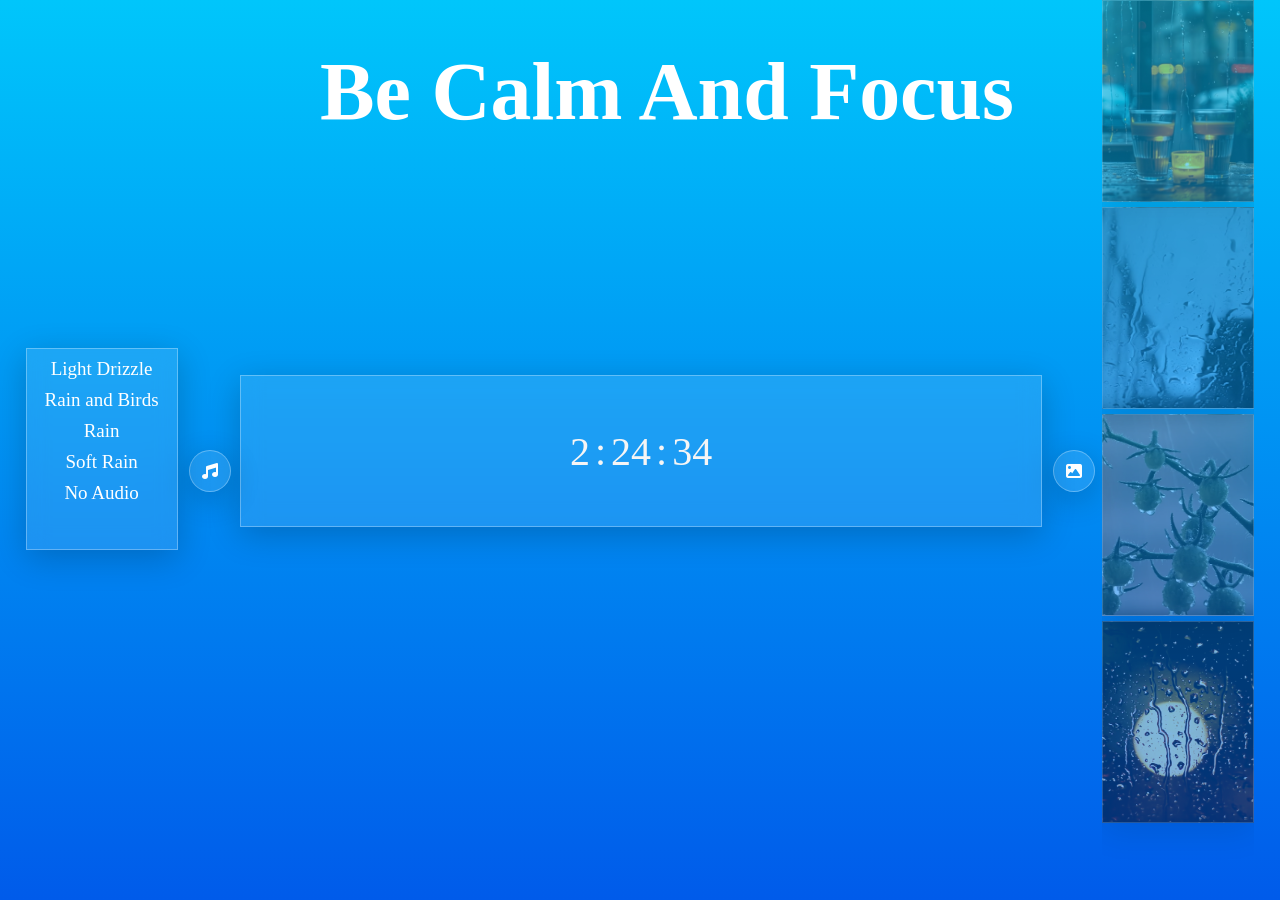
==== index.html @ 74d5f7e4 "Update HTML structure and video sources" ====
<!DOCTYPE html>
<html lang="en">
<head>
    <meta charset="UTF-8">
    <meta name="viewport" content="width=device-width, initial-scale=1.0">
    <title>Document</title>
     <link rel="preconnect" href="https://fonts.googleapis.com">
     <link rel="preconnect" href="https://fonts.gstatic.com" crossorigin>
     <link href="https://fonts.googleapis.com/css2?family=Permanent+Marker&family=Pixelify+Sans:wght@400..700&display=swap" rel="stylesheet">
    <link rel="stylesheet" href="./clock.css">
    <link rel="stylesheet" href="https://cdnjs.cloudflare.com/ajax/libs/font-awesome/6.5.1/css/all.min.css">
</head>
<body>
        

    <div class="hero">
        <div class="words">
          <h3>Be Calm And Focus</h3> 
        </div>

       
        <video autoplay loop muted class="previd vid1" >
           <source src="./tea-window.mp4" type="video/mp4">
        </video>
        <video autoplay loop muted class="previd vid2" >
           <source src="./window.mp4" type="video/mp4">
        </video>
        <video autoplay loop muted class="previd vid3" >
           <source src="./tomato.mp4" type="video/mp4">
        </video>
        <video autoplay loop muted class="previd vid4" >
           <source src="./light-window.mp4" type="video/mp4">
        </video>


         <video autoplay loop muted class="audio">
           <source src="" type="audio/mpeg">
        </video>



        <div class="container">
            <div class="clock">
                <span id="hrs">00</span>
                <span >:</span>
                <span id="mins">00</span>
                <span >:</span>
                <span id="secs">00</span>
            </div>
        </div>

        <div class="thumbnail">
            
            <div class="log1 log" ></div>
            <div class="log2 log" ></div>
            <div class="log3 log" ></div>
            <div class="log4 log" ></div>
        </div>

        <!-- <div class="photos">
            <div class="pic1 pics" ></div>
            <div class="pic2 pics" ></div>
            <div class="pic3 pics" ></div>
            <div class="pic4 pics" ></div>
        </div> -->

        <div class="log0"><i class="fa-solid fa-image"></i></div>

        
            
         
        <div class="audio-icon" ><i class="fa-solid fa-music"></i> </div>

        <div class="audio-select">
            <div class="audio1 audi">Light Drizzle</div>
            <div class="audio2 audi">Rain and Birds</div>
            <div class="audio3 audi">Rain</div>
            <div class="audio4 audi">Soft Rain</div>
            <div class="audio5 audi">No Audio</div>
        </div>
        


    </div> 
    



    <script src="https://cdnjs.cloudflare.com/ajax/libs/gsap/3.13.0/gsap.min.js" integrity="sha512-NcZdtrT77bJr4STcmsGAESr06BYGE8woZdSdEgqnpyqac7sugNO+Tr4bGwGF3MsnEkGKhU2KL2xh6Ec+BqsaHA==" crossorigin="anonymous" referrerpolicy="no-referrer"></script>
    <script src="./clock.js"></script>
</body>

</html>
---- clock.css ----
*{
    margin: 0;
    padding: 0;
    font-family: "Permanent Marker", cursive;
}
.hero{
    position: relative;
    height: 100vh;
    width: 100vw;
    background: linear-gradient(180deg, #00c6fb, #005bea);
    

}

.words{
    position: absolute;
    z-index: 2;
    color: white;
    top: 5%;
    left: 25%;
    font-size: 70px;


}

video{
    position: absolute;
    height: 100vh;
    width: 100vw;
    object-fit: cover;
    /* opacity: 0; */
    z-index: -1;

}

.vid1{
    z-index: 1;
}


.container{
    z-index: 2;
    width: 800px;
    height: 150px;
    position: absolute;
    top: 50%;
    left: 50%;
    transform: translate(-50%, -50%);
    
    
    
}
.clock{
    z-index: 2;
    height: 100%;
    width: 100%; 
    text-align: center;
    font-size: 40px;
    color: whitesmoke;
    display: flex;
    justify-content: center;
    align-items: center;
    gap: 5px;
    border: solid 1px rgba(255, 255, 255, 0.3);
    box-shadow: 0 8px 32px rgba(0, 0, 0, 0.2);
    background-color: rgba(255, 255, 255, 0.11) ;
    backdrop-filter: blur(10px);


}

.thumbnail{
    z-index: 2;
    position: absolute;
    display: flex;
    flex-direction: column;
    top: 0;
    right: 2%;
    gap: 5px; 
    overflow-y: scroll;
    overflow-x: hidden ;
    height: 100vh;
    /* display: none; */
}

.thumbnail::-webkit-scrollbar{
    display: none;
 }

 .log0{
    z-index: 2;
    height:40px;
    width: 40px;
    border-radius: 50%;
    border: solid 1px rgba(255, 255, 255, 0.3);
    box-shadow: 0 8px 32px rgba(0, 0, 0, 0.2);
    background-color: rgba(255, 255, 255, 0.11) ;
    backdrop-filter: blur(10px);
    position: absolute;
    right:185px;
    
    top: 50%;
 }

/* .audio{
    position: absolute;
    width: 200px;
    height: 150px;
    display: flex;
    flex-direction: row;
    gap: 10px;
    top: 40%;
    left: 1%;
    z-index: 2;
    justify-content: center;
    align-items: center;
} */

.audio-icon{
    z-index: 2;
    height:40px;
    width: 40px;
    border-radius: 50%;
    border: solid 1px rgba(255, 255, 255, 0.3);
    box-shadow: 0 8px 32px rgba(0, 0, 0, 0.2);
    background-color: rgba(255, 255, 255, 0.11) ;
    backdrop-filter: blur(10px);
    position: relative;
    top: 50%;
    left: 189px;
    display: flex;
    justify-content: center;
    align-items: center;
    transition: transform 0.8 ease;


}

.audio-icon i{
    position: absolute;
    color: white;

}

.audio-icon i:hover{
    cursor: pointer;
    transform: scale(1.5);
}

.audi{
    display: flex;
    justify-content: center;
    align-items: center;
    margin: 9px 0;
    color: white;
    font-size: 19px;;
}

.audi:hover{
    border: solid 1px rgba(255, 255, 255, 0.3);
    box-shadow: 0 8px 32px rgba(0, 0, 0, 0.2);
    background-color: rgba(255, 255, 255, 0.11) ;
    backdrop-filter: blur(10px);
    cursor: pointer;

}

.audio-select{
    height:200px;
    width: 150px;
    border: solid 1px rgba(255, 255, 255, 0.3);
    box-shadow: 0 8px 32px rgba(0, 0, 0, 0.2);
    background-color: rgba(255, 255, 255, 0.11) ;
    backdrop-filter: blur(10px);
    /* display: none; */
    position: relative;
    top: 34%;
    left: 2%;
    z-index: 2;
}

.log{
    
    z-index: 2;
    height: 200px;
    width: 150px;
    border: solid 1px rgba(255, 255, 255, 0.3);
    box-shadow: 0 8px 32px rgba(0, 0, 0, 0.2);
    background-color: rgba(255, 255, 255, 0.15) ;
    backdrop-filter: blur(5px);
    transition: transform 0.8 ease;

}

.log:hover{
    transform: scale(1.02);
    opacity: 1;
    cursor: pointer;
   
}

.log0{

    display: flex;
    justify-content: center;
    align-items: center;
    z-index: 1;
}

.log0:hover{
    cursor: pointer;
}

.log0 i{
    color: white;
}

.log0 i:hover{
     cursor: pointer;
     transform: scale(1.5);
}




.log1{

    background-image: url(./images/tea-window.png);
    background-position: center;
    background-size: cover;
    opacity: 0.5;
}

.log2{

    background-image: url(./images/window.png);
    background-position: center;
    background-size: cover;
    opacity: 0.5;
    
}

.log3{

    background-image: url(./images/tomato.png);
    background-position: center;
    background-size: cover;
    opacity: 0.5;
    
}

.log4{

    background-image: url(./images/light-window.png);
    background-position: center;
    background-size: cover;
    opacity: 0.5;
    
}
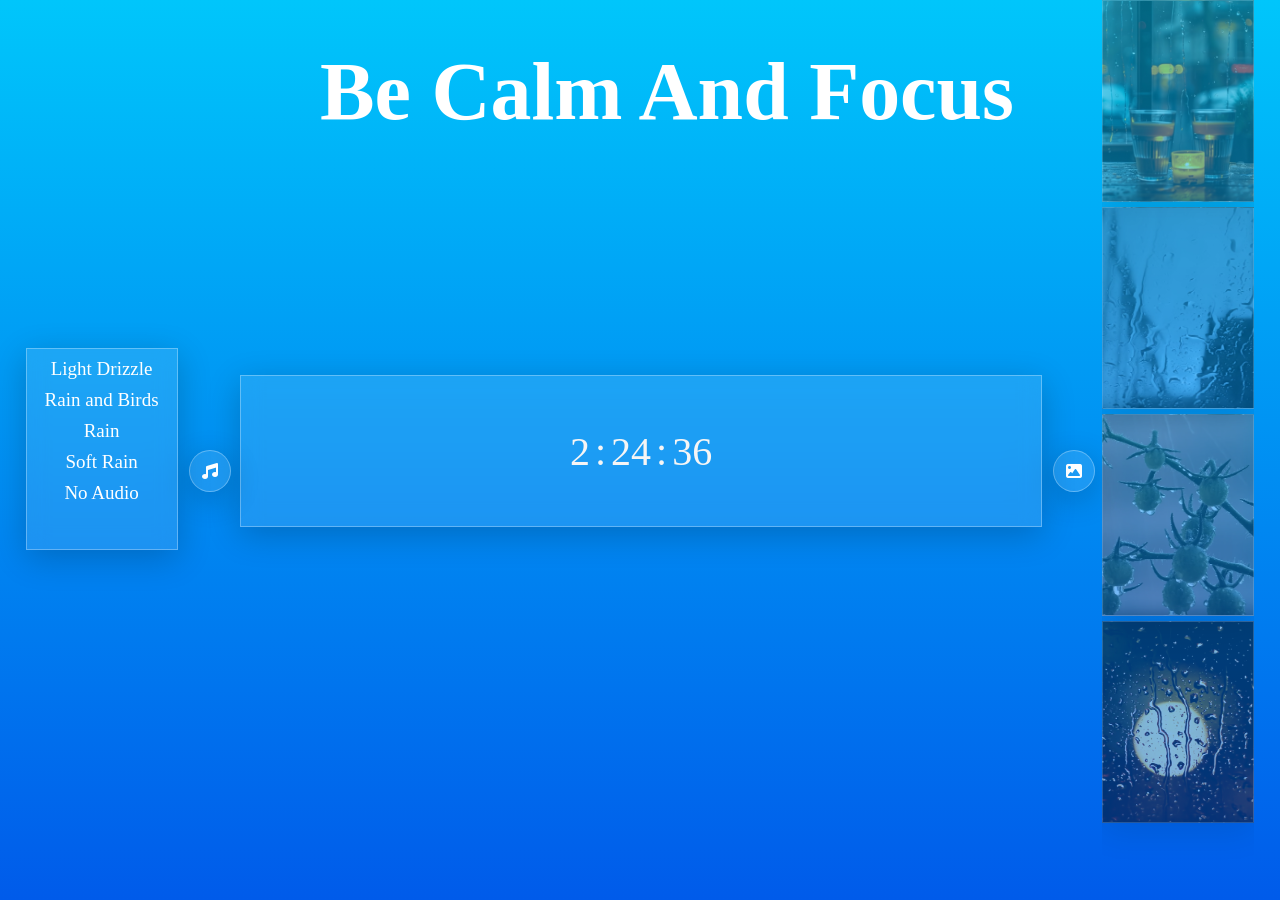
==== commit 188d8eb7: "Change document title to 'Serenity-Time'" ====
--- a/index.html
+++ b/index.html
@@ -3,7 +3,7 @@
 <head>
     <meta charset="UTF-8">
     <meta name="viewport" content="width=device-width, initial-scale=1.0">
-    <title>Document</title>
+    <title>Serenity-Time</title>
      <link rel="preconnect" href="https://fonts.googleapis.com">
      <link rel="preconnect" href="https://fonts.gstatic.com" crossorigin>
      <link href="https://fonts.googleapis.com/css2?family=Permanent+Marker&family=Pixelify+Sans:wght@400..700&display=swap" rel="stylesheet">
@@ -91,3 +91,4 @@
 </body>
 
 </html>
+
